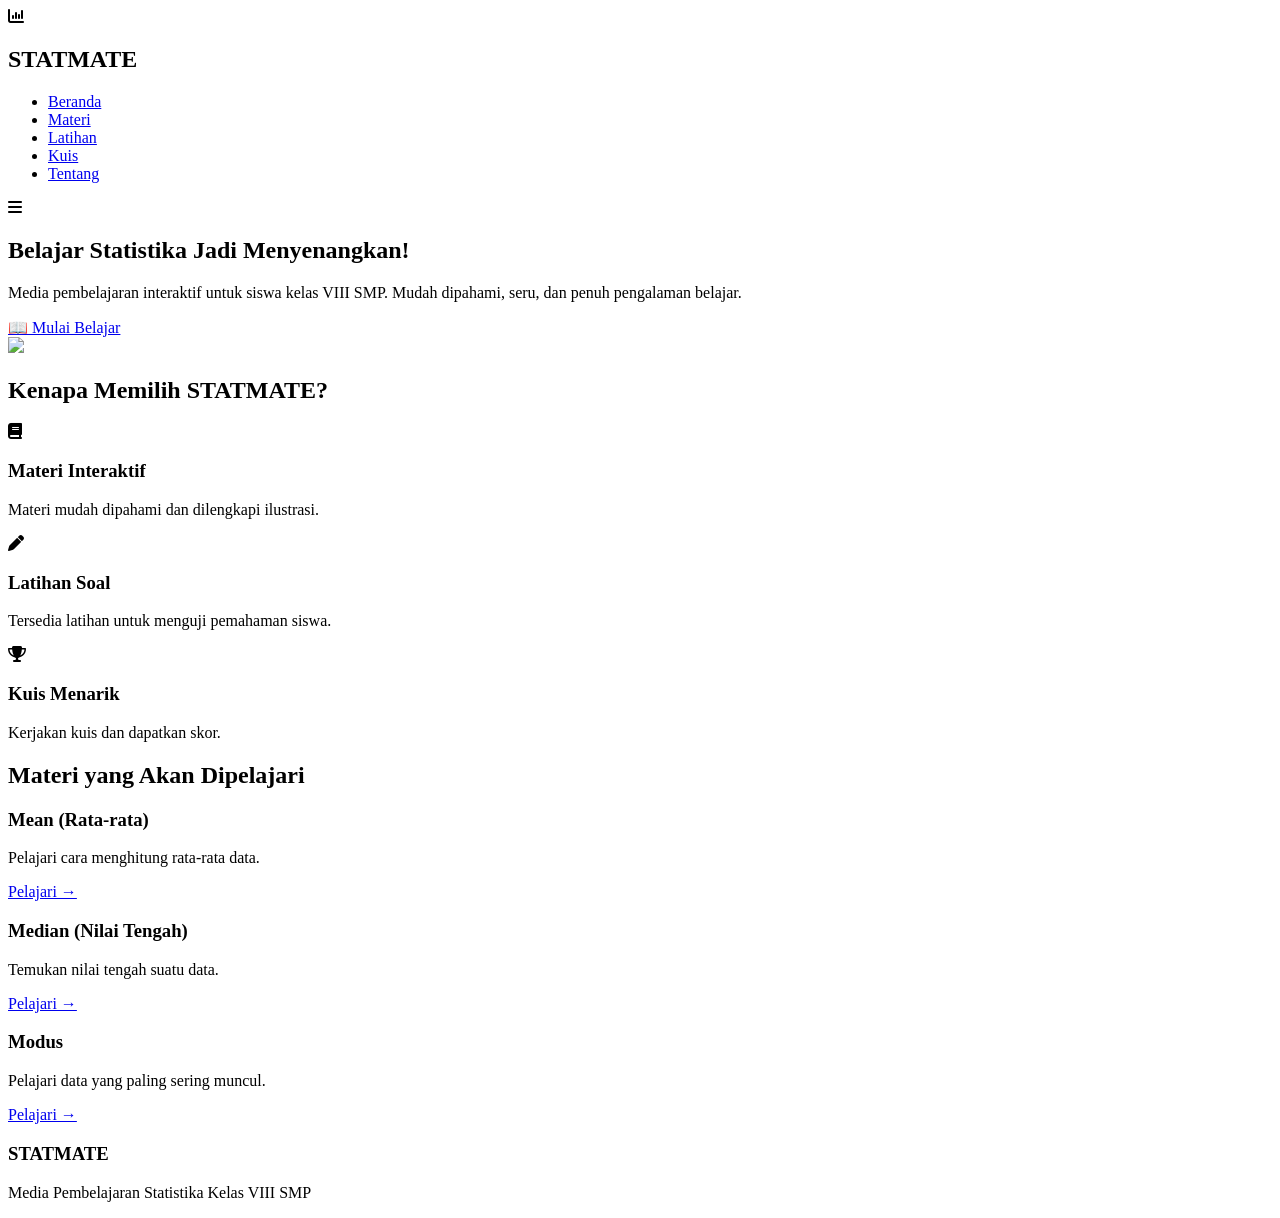
==== index.html @ 27225341 "Add files via upload" ====
<!DOCTYPE html>
<html lang="id">
<head>
    <meta charset="UTF-8">
    <meta
        name="viewport"
        content="width=device-width, initial-scale=1.0">

    <title>STATMATE</title>

    <link rel="stylesheet" href="css/style.css">

    <link
        rel="stylesheet"
        href="https://cdnjs.cloudflare.com/ajax/libs/font-awesome/6.6.0/css/all.min.css">
</head>

<body>

<!-- NAVBAR -->
<header>
    <nav class="navbar">

        <div class="logo">
            <i class="fa-solid fa-chart-column"></i>
            <h2>STATMATE</h2>
        </div>

        <ul class="menu">
            <li><a href="index.html">Beranda</a></li>
            <li><a href="materi.html">Materi</a></li>
            <li><a href="latihan.html">Latihan</a></li>
            <li><a href="kuis/index.html">Kuis</a></li>
            <li><a href="#">Tentang</a></li>
        </ul>

        <div class="hamburger">
            <i class="fa-solid fa-bars"></i>
        </div>

    </nav>
</header>


<!-- HERO -->
<section class="hero">

    <div class="hero-text">

        <h1>
            Belajar Statistika
            Jadi <span>Menyenangkan!</span>
        </h1>

        <p>
            Media pembelajaran interaktif untuk siswa kelas VIII SMP.
            Mudah dipahami, seru, dan penuh pengalaman belajar.
        </p>

        <a href="materi.html" class="btn">
            📖 Mulai Belajar
        </a>

    </div>

    <div class="hero-image">
        <img src="image/gambar-siswa.png">
    </div>

</section>


<!-- FITUR -->
<section class="fitur">

    <h2>Kenapa Memilih STATMATE?</h2>

    <div class="fitur-container">

        <div class="card">
            <i class="fa-solid fa-book"></i>
            <h3>Materi Interaktif</h3>
            <p>
                Materi mudah dipahami dan
                dilengkapi ilustrasi.
            </p>
        </div>

        <div class="card">
            <i class="fa-solid fa-pen"></i>
            <h3>Latihan Soal</h3>
            <p>
                Tersedia latihan untuk
                menguji pemahaman siswa.
            </p>
        </div>

        <div class="card">
            <i class="fa-solid fa-trophy"></i>
            <h3>Kuis Menarik</h3>
            <p>
                Kerjakan kuis dan dapatkan skor.
            </p>
        </div>

    </div>

</section>

<section class="materi">

<h2>Materi yang Akan Dipelajari</h2>

<div class="materi-container">

    <div class="materi-card">
        <h3>Mean (Rata-rata)</h3>
        <p>Pelajari cara menghitung rata-rata data.</p>
        <a href="mean.html">Pelajari →</a>
    </div>

    <div class="materi-card">
        <h3>Median (Nilai Tengah)</h3>
        <p>Temukan nilai tengah suatu data.</p>
        <a href="median.html">Pelajari →</a>
    </div>

    <div class="materi-card">
        <h3>Modus</h3>
        <p>Pelajari data yang paling sering muncul.</p>
        <a href="modus.html">Pelajari →</a>
    </div>

</div>

</section>

<footer>

    <h3>STATMATE</h3>

    <p>
        Media Pembelajaran Statistika
        Kelas VIII SMP
    </p>

</footer>


<script src="js/script.js"></script>

</body>
</html>
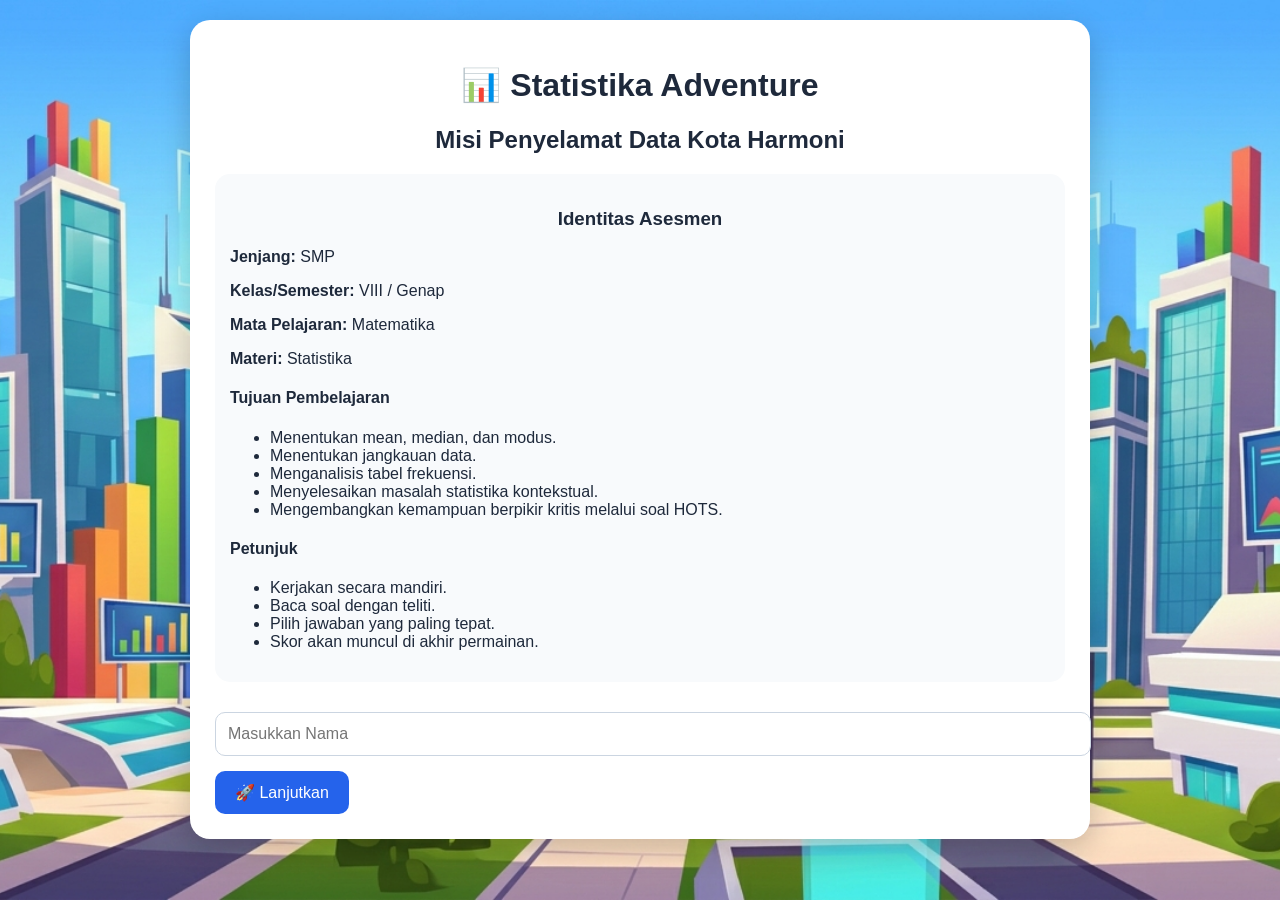
==== commit 6416585a: "Add files via upload" ====
--- a/index.html
+++ b/index.html
@@ -1,153 +1,170 @@
 <!DOCTYPE html>
 <html lang="id">
 <head>
-    <meta charset="UTF-8">
-    <meta
-        name="viewport"
-        content="width=device-width, initial-scale=1.0">
-
-    <title>STATMATE</title>
-
-    <link rel="stylesheet" href="css/style.css">
-
-    <link
-        rel="stylesheet"
-        href="https://cdnjs.cloudflare.com/ajax/libs/font-awesome/6.6.0/css/all.min.css">
+<meta charset="UTF-8">
+<meta name="viewport" content="width=device-width, initial-scale=1.0">
+<title>Statistika Adventure</title>
+<link rel="stylesheet" href="style.css">
 </head>
-
 <body>
 
-<!-- NAVBAR -->
-<header>
-    <nav class="navbar">
+<div class="container">
 
-        <div class="logo">
-            <i class="fa-solid fa-chart-column"></i>
-            <h2>STATMATE</h2>
-        </div>
+<div id="coverPage">
 
-        <ul class="menu">
-            <li><a href="index.html">Beranda</a></li>
-            <li><a href="materi.html">Materi</a></li>
-            <li><a href="latihan.html">Latihan</a></li>
-            <li><a href="kuis/index.html">Kuis</a></li>
-            <li><a href="#">Tentang</a></li>
-        </ul>
+<h1>📊 Statistika Adventure</h1>
+<h2>Misi Penyelamat Data Kota Harmoni</h2>
 
-        <div class="hamburger">
-            <i class="fa-solid fa-bars"></i>
-        </div>
+<div class="identity-box">
 
-    </nav>
-</header>
+<h3>Identitas Asesmen</h3>
 
+<p><strong>Jenjang:</strong> SMP</p>
+<p><strong>Kelas/Semester:</strong> VIII / Genap</p>
+<p><strong>Mata Pelajaran:</strong> Matematika</p>
+<p><strong>Materi:</strong> Statistika</p>
 
-<!-- HERO -->
-<section class="hero">
+<h4>Tujuan Pembelajaran</h4>
 
-    <div class="hero-text">
+<ul>
+<li>Menentukan mean, median, dan modus.</li>
+<li>Menentukan jangkauan data.</li>
+<li>Menganalisis tabel frekuensi.</li>
+<li>Menyelesaikan masalah statistika kontekstual.</li>
+<li>Mengembangkan kemampuan berpikir kritis melalui soal HOTS.</li>
+</ul>
 
-        <h1>
-            Belajar Statistika
-            Jadi <span>Menyenangkan!</span>
-        </h1>
+<h4>Petunjuk</h4>
 
-        <p>
-            Media pembelajaran interaktif untuk siswa kelas VIII SMP.
-            Mudah dipahami, seru, dan penuh pengalaman belajar.
-        </p>
-
-        <a href="materi.html" class="btn">
-            📖 Mulai Belajar
-        </a>
-
-    </div>
-
-    <div class="hero-image">
-        <img src="image/gambar-siswa.png">
-    </div>
-
-</section>
-
-
-<!-- FITUR -->
-<section class="fitur">
-
-    <h2>Kenapa Memilih STATMATE?</h2>
-
-    <div class="fitur-container">
-
-        <div class="card">
-            <i class="fa-solid fa-book"></i>
-            <h3>Materi Interaktif</h3>
-            <p>
-                Materi mudah dipahami dan
-                dilengkapi ilustrasi.
-            </p>
-        </div>
-
-        <div class="card">
-            <i class="fa-solid fa-pen"></i>
-            <h3>Latihan Soal</h3>
-            <p>
-                Tersedia latihan untuk
-                menguji pemahaman siswa.
-            </p>
-        </div>
-
-        <div class="card">
-            <i class="fa-solid fa-trophy"></i>
-            <h3>Kuis Menarik</h3>
-            <p>
-                Kerjakan kuis dan dapatkan skor.
-            </p>
-        </div>
-
-    </div>
-
-</section>
-
-<section class="materi">
-
-<h2>Materi yang Akan Dipelajari</h2>
-
-<div class="materi-container">
-
-    <div class="materi-card">
-        <h3>Mean (Rata-rata)</h3>
-        <p>Pelajari cara menghitung rata-rata data.</p>
-        <a href="mean.html">Pelajari →</a>
-    </div>
-
-    <div class="materi-card">
-        <h3>Median (Nilai Tengah)</h3>
-        <p>Temukan nilai tengah suatu data.</p>
-        <a href="median.html">Pelajari →</a>
-    </div>
-
-    <div class="materi-card">
-        <h3>Modus</h3>
-        <p>Pelajari data yang paling sering muncul.</p>
-        <a href="modus.html">Pelajari →</a>
-    </div>
+<ul>
+<li>Kerjakan secara mandiri.</li>
+<li>Baca soal dengan teliti.</li>
+<li>Pilih jawaban yang paling tepat.</li>
+<li>Skor akan muncul di akhir permainan.</li>
+</ul>
 
 </div>
 
-</section>
+<input type="text" id="playerName" placeholder="Masukkan Nama">
 
-<footer>
+<button onclick="showStory()">
+🚀 Lanjutkan
+</button>
 
-    <h3>STATMATE</h3>
+</div>
+<div id="storyPage" style="display:none;">
 
-    <p>
-        Media Pembelajaran Statistika
-        Kelas VIII SMP
-    </p>
+<h1>🏙️ Kota Harmoni Membutuhkan Bantuanmu!</h1>
 
-</footer>
+<div class="story-box">
 
+<p>
+Selamat datang, Analis Data Muda!
+</p>
 
-<script src="js/script.js"></script>
+<p>
+Kota Harmoni dikenal sebagai kota yang maju karena seluruh keputusan penting dibuat berdasarkan data yang akurat.
+</p>
+
+<p>
+Namun hari ini terjadi gangguan besar pada Pusat Data Kota Harmoni. Informasi mengenai pendidikan, perdagangan, dan aktivitas warga menjadi tidak teratur.
+</p>
+
+<p>
+Wali Kota Harmoni membutuhkan bantuanmu untuk memulihkan data-data tersebut.
+</p>
+
+<p>
+Untuk menyelesaikan misi ini, kamu harus menaklukkan 10 tantangan statistika.
+</p>
+
+<p>
+Setiap jawaban yang benar akan membantu memperbaiki sistem data kota.
+</p>
+
+<h3>
+🦸 Apakah kamu siap menjadi Pahlawan Data Kota Harmoni?
+</h3>
+
+</div>
+
+<button onclick="startMission()">
+🗺️ Mulai Petualangan
+</button>
+
+</div>
+<div id="quizPage" style="display:none;">
+
+<div class="progress">
+<div id="progressBar"></div>
+</div>
+
+<h3 id="missionTitle"></h3>
+
+<div id="timerBox">
+⏳ Waktu: <span id="timer">30</span> detik
+</div>
+
+<div class="card">
+<div id="question"></div>
+<div id="answers"></div>
+</div>
+
+<button id="nextBtn" onclick="nextQuestion()">
+Soal Berikutnya
+</button>
+
+</div>
+
+<div id="resultPage" style="display:none;">
+
+<h1>🏆 Misi Selesai!</h1>
+
+<div class="ending-story">
+
+<h2>🎉 Kota Harmoni Terselamatkan!</h2>
+
+<p>
+Selamat! Kamu telah membantu Kota Harmoni memulihkan seluruh data statistik yang hilang.
+</p>
+
+<p>
+Berkat kemampuan analisismu, sistem data kota kini kembali berfungsi dengan baik.
+</p>
+
+<p>
+Data pendidikan, perdagangan, dan aktivitas warga berhasil dipulihkan sehingga Kota Harmoni dapat kembali mengambil keputusan berdasarkan informasi yang akurat.
+</p>
+
+<p>
+Wali Kota Harmoni mengucapkan terima kasih atas kerja keras dan ketelitianmu dalam menyelesaikan setiap tantangan statistika.
+</p>
+
+</div>
+
+<h2 id="studentName"></h2>
+
+<p id="finalScore"></p>
+
+<p id="finalGrade"></p>
+
+<a href="../index.html" class="btn-home">
+    🏠 Kembali ke Beranda
+</a> 
+
+<button onclick="location.reload()">
+🔄 Main Lagi
+</button>
+
+</div>
+
+</div>
+
+<audio id="bgMusic" loop>
+    <source src="assetsbackground.mp3" type="audio/mpeg">
+</audio>
+
+<script src="script.js"></script>
 
 </body>
-</html>+</html>
--- a/style.css
+++ b/style.css
@@ -0,0 +1,221 @@
+body{
+margin:0;
+font-family:'Segoe UI',sans-serif;
+background:linear-gradient(135deg,#1e3a8a,#0f766e);
+min-height:100vh;
+color:white;
+}
+
+.container{
+max-width:900px;
+margin:auto;
+padding:20px;
+}
+
+#coverPage,
+#quizPage,
+#resultPage{
+    background:rgba(255,255,255,0.92);
+    backdrop-filter:blur(8px);
+
+    color:#1e293b;
+
+    padding:25px;
+
+    border-radius:20px;
+
+    box-shadow:0 10px 30px rgba(0,0,0,.25);
+
+background:white;
+color:#1e293b;
+padding:25px;
+border-radius:20px;
+box-shadow:0 10px 30px rgba(0,0,0,.2);
+}
+
+h1,h2,h3{
+text-align:center;
+}
+
+.identity-box{
+background:#f8fafc;
+padding:15px;
+border-radius:15px;
+margin-bottom:20px;
+}
+
+input{
+width:100%;
+padding:12px;
+font-size:16px;
+margin-top:10px;
+margin-bottom:15px;
+border-radius:10px;
+border:1px solid #cbd5e1;
+}
+
+button{
+background:#2563eb;
+color:white;
+border:none;
+padding:12px 20px;
+border-radius:10px;
+cursor:pointer;
+font-size:16px;
+}
+
+button:hover{
+background:#1d4ed8;
+}
+
+.progress{
+height:20px;
+background:#cbd5e1;
+border-radius:20px;
+margin-bottom:20px;
+overflow:hidden;
+}
+
+#progressBar{
+height:100%;
+width:0%;
+background:#22c55e;
+transition:.5s;
+}
+
+.card{
+background:#f8fafc;
+padding:20px;
+border-radius:15px;
+margin-bottom:20px;
+}
+
+.option{
+background:#e2e8f0;
+padding:12px;
+margin-top:10px;
+border-radius:10px;
+cursor:pointer;
+}
+
+.option:hover{
+background:#cbd5e1;
+}
+
+.correct{
+background:#22c55e !important;
+color:white;
+}
+
+.wrong{
+background:#ef4444 !important;
+color:white;
+}
+
+#nextBtn{
+display:none;
+}
+
+body{
+    margin:0;
+    font-family:'Segoe UI',sans-serif;
+
+    background-image:url('assetskota-harmoni.jpg.png');
+    background-size:cover;
+    background-position:center;
+    background-attachment:fixed;
+
+    min-height:100vh;
+}
+.story-box{
+background:#f8fafc;
+padding:20px;
+border-radius:15px;
+line-height:1.8;
+margin-bottom:20px;
+color:#1e293b;
+}
+
+.story-box p{
+font-size:17px;
+color:#1e293b;
+}
+
+.story-box h3{
+color:#0f172a;
+}
+
+#timerBox{
+    display:block !important;
+    visibility:visible !important;
+    color:red !important;
+    font-size:24px !important;
+    font-weight:bold;
+    text-align:center;
+    margin:15px 0;
+}
+
+#missionTitle{
+
+font-size:28px;
+
+font-weight:bold;
+
+text-align:center;
+
+padding:15px;
+
+background:linear-gradient(
+135deg,
+#dbeafe,
+#bfdbfe
+);
+
+border-radius:15px;
+
+margin-bottom:15px;
+
+color:#1e40af;
+
+}
+
+.ending-story{
+
+background:linear-gradient(
+135deg,
+#ecfccb,
+#dcfce7
+);
+
+padding:20px;
+
+border-radius:15px;
+
+margin-bottom:20px;
+
+line-height:1.8;
+
+color:#14532d;
+
+border-left:8px solid #22c55e;
+
+box-shadow:0 5px 15px rgba(0,0,0,.1);
+
+}
+
+.btn-home{
+    display:inline-block;
+    margin-top:30px;
+    padding:15px 35px;
+    background:#4361ee;
+    color:white;
+    text-decoration:none;
+    border-radius:50px;
+    font-weight:bold;
+    transition:0.3s;
+}
+
+.btn-home:hover{
+    background:#2747c7;
+    transform:translateY(-3px);
+}
